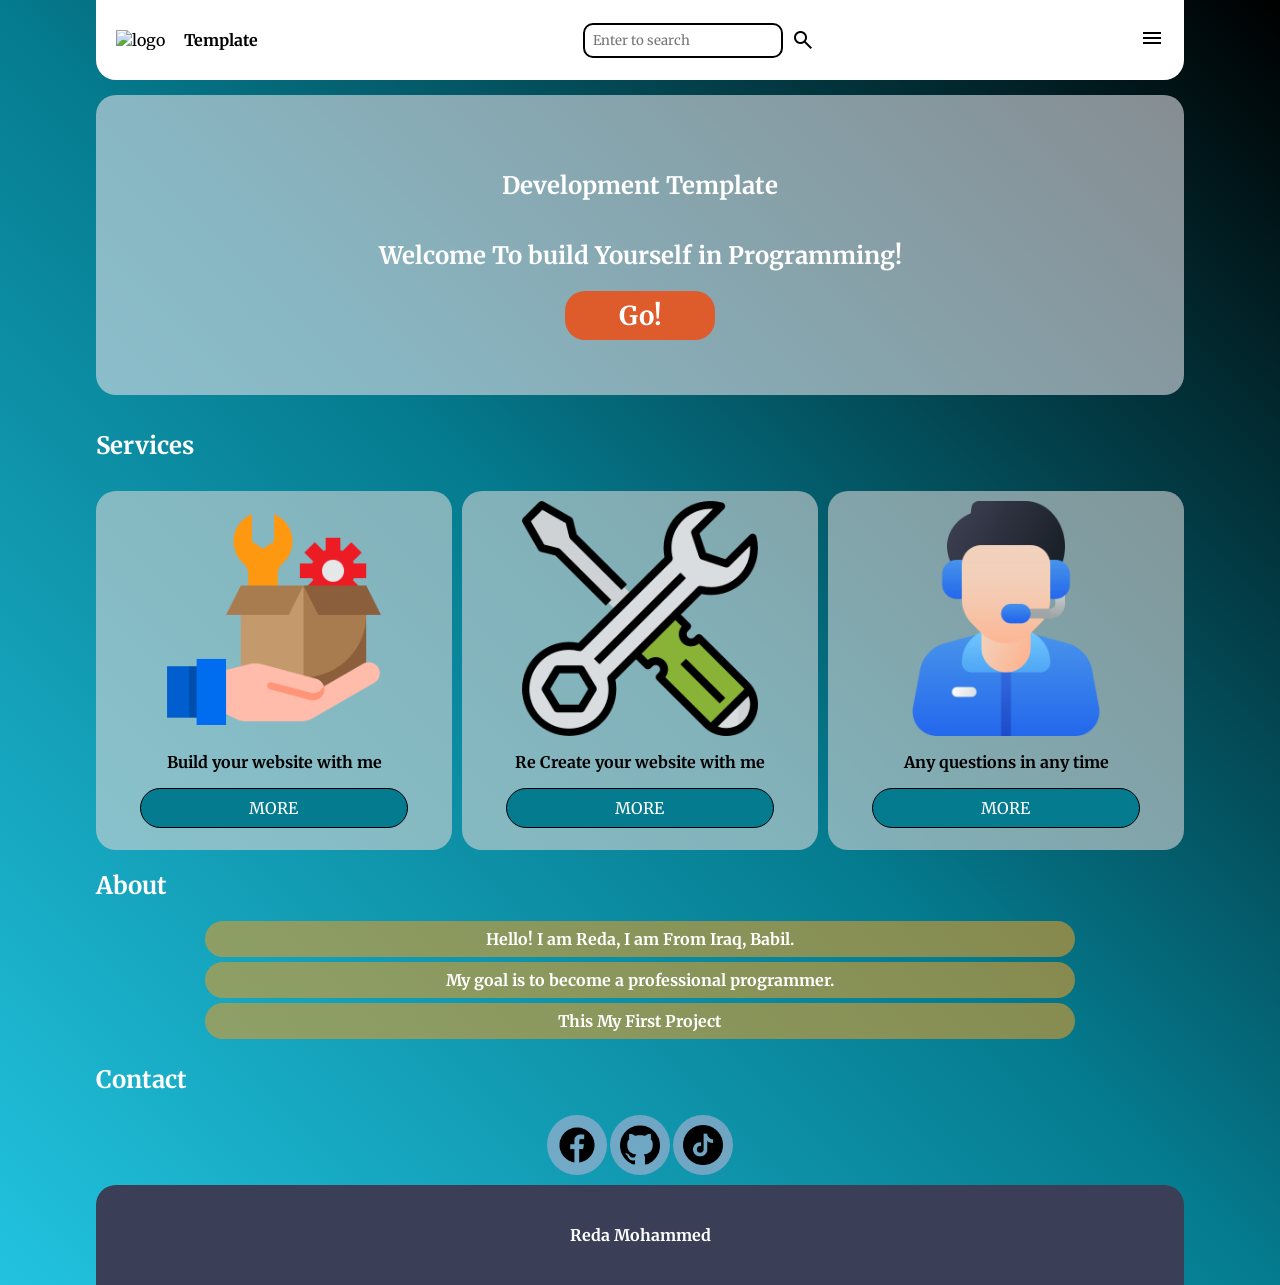
==== index.html @ 64c89d29 "Uptade" ====
<!DOCTYPE html>
<html lang="en">
<head>
  <meta charset="UTF-8">
  <meta name="viewport" content="width=device-width, initial-scale=1.0">
  <meta http-equiv="X-UA-Compatible" content="ie=edge">
  <title>Template</title>
  <link href="https://fonts.googleapis.com/css2?family=Material+Symbols+Outlined" rel="stylesheet">
  <link rel="stylesheet" href="styles/css/main.css">
</head>
<body>
  <header class="mw">
    <div class="header">
      <div class="left_header">
        <img src="https://cdn-icons-png.flaticon.com/512/5339/5339181.png" alt="logo" style="width: 60px;">
        <span>Template</span>
      </div>
      <div class="middle_header">
        <input type="search" placeholder="Enter to search">
        <span class="material-symbols-outlined" style="margin-left: 8px;">search</span>
      </div>
      <div>
        <div class="menu">
          <span class="material-symbols-outlined" title="menu">menu</span>
          <ul>
            <li><a href="#services"><span class="material-symbols-outlined" title="Services">home_repair_service</span> Services </a></li>
            <li><a href="#about"><span class="material-symbols-outlined" title="about">info</span> About </a></li>
            <li><a href="#contact"><span class="material-symbols-outlined" title="contact">alternate_email</span> Contact </a></li>
          </ul>
        </div>
      </div>
    </div>
  </header>
  <section class="hero-section mw">
    <h1>Development Template</h1>
    <h2 id="not">Welcome To build Yourself in Programming!</h2>
    <a href="#services">Go!</a>
  </section>
  <section class="mw s_top grid">
    <h2 id="services" class="s_top">Services</h2>
    <div class="box-grid">
      <img src="media/images/build.png" alt="picture">
      <p class="desc-pics">Build your website with me</p>
      <a href="more.html">more</a>
    </div>
    <div class="box-grid">
      <img src="media/images/recreate.png" alt="picture">
      <p class="desc-pics">Re Create your website with me</p>
      <a href="more.html">more</a>
    </div>
    <div class="box-grid">
      <img src="media/images/support.png" alt="picture">
      <p class="desc-pics">Any questions in any time</p>
      <a href="more.html">more</a>
    </div>
  </section>
  <section class="mw">
    <h2 id="about" class="s_top">About</h2>
    <p class="p-about">Hello! I am Reda, I am From Iraq, Babil.</p>
    <p class="p-about">My goal is to become a professional programmer. </p>
    <p class="p-about">This My First Project</p>
  </section>
  <section class="mw contact">
    <h2 class="ms" id="contact">Contact</h2>
    <div class="box-contact">
      <a href="https://www.facebook.com"><img src="media/images/facebook.png" alt="facebook"><span class="social">Click To Facebook</span></a>
      <a href="https://www.github.com"><img src="media/images/github.png" alt="facebook"><span class="social">Click To GitHub</span></a>
      <a href="https://www.tiktok.com"><img src="media/images/tiktok.png" alt="facebook"><span class="social">Click To TikTok</span></a>
    </div>
  </section>
  <footer class="mw">
    <p>Reda Mohammed</p>
  </footer>
</body>
</html>
---- styles/css/main.css ----
* {
  box-sizing: border-box;
}

html {
  scroll-behavior: smooth;
}

:root {
  --mainColor : #22C3DF;
  --secColor : #057B8F;
}

@font-face {
  font-family: webs;
  src: url(../fonts/webs.woff2);
}

body {
  font-family: webs;
  background: linear-gradient(45deg, #22C3DF 0%, #057B8F 50%, #000 100%);
  margin: 0;
  padding: 0;
}

::selection {
  background-color: var(--mainColor);
  color: black;
}

.mw {
  width: 85%;
  margin-left: auto;
  margin-right: auto;
}

.scroll-top {
  scroll-margin-top: 100px;
}

header {
  position: sticky;
  top: 0;
}

.header {
  display: flex;
  flex-direction: row;
  justify-content: space-between;
  align-items: center;
  background-color: #ffffff;
  border-bottom-right-radius: 20px;
  border-bottom-left-radius: 20px;
  height: 80px;
}

.left_header {
  display: flex;
  justify-content: center;
  align-items: center;
  margin-left: 20px;
}

.left_header span {
  font-weight: bold;
  margin-left: 8px;
}

.middle_header {
  display: flex;
  flex-direction: row;
  justify-content: space-between;
  align-items: center;
}

.middle_header input {
  padding-left: 8px;
  background-color: transparent;
  border: 2px solid black;
  border-radius: 10px;
  width: 200px;
  height: 35px;
}

.middle_header input::placeholder {
  font-family: webs;
  padding: 6px;
  padding-left: 0;
}

.menu {
  position: relative;
  cursor: pointer;
  margin-right: 20px;
}

.menu ul {
  position: absolute;
  list-style: none;
  margin: 0;
  padding: 0;
  top: 100%;
  right: 0;
  display: flex;
  flex-direction: column;
  background-color: #eee;
  justify-content: center;
  width: 200px;
  z-index: 100;
  max-height: 0;
  overflow: hidden;
}

.menu ul::before {
  content: "";
  position: absolute;
  right: 2px;
  top: -20px;
  border-color: transparent transparent #868790 transparent;
  border-style: solid;
  border-width: 10px;
}

.menu ul li {
  padding: 10px;
  display: flex;
  align-items: center;
  justify-content: flex-start;
}

.menu ul li span {
  margin-right: 10px;
}

.menu ul li:not(:last-child) {
  border-bottom: 1px solid black;
}

.menu ul li a {
  text-decoration: none;
  color: black;
  display: flex;
  justify-content: flex-start;
  width: 100%;
  height: 100%;
}

.menu:hover ul,
.menu:hover ul::before {
  max-height: 1000px;
  overflow: visible;
}

.menu ul li:hover {
  background-color: #C3C3C3;
  border: 2px solid black;
}

.material-symbols-outlined {
  cursor: pointer;
}

.hero-section {
  background-color: #DFDFE699;
  height: 300px;
  display: flex;
  justify-content: center;
  align-items: center;
  flex-direction: column;
  border-radius: 20px;
  margin-top: 15px;
  margin-bottom: 15px;
  color: white;
}

.hero-section a {
  text-decoration: none;
  text-align: center;
  background-color: #DE5B2C;
  color: #ffffff;
  font-weight: bold;
  font-size: 26px;
  padding: 8px;
  border-radius: 20px;
  width: 150px;
  transition: all 0.4s ease;
}

.hero-section a:hover {
  background-color: #ffffff;
  color: #DE5B2C;
  transform: rotate(-1.5deg);
}

.grid {
  display: grid;
  grid-template-columns: repeat(3, minmax(100px, auto));
  gap: 10px;
  justify-content: space-between;
}

#services {
  grid-column: auto / span 3;
}


.box-grid {
  display: flex;
  flex-direction: column;
  justify-content: center;
  align-items: center;
  background-color: #D6D6D699;
  border-radius: 20px;
  padding: 10px;
}

.box-grid > img {
  width: 70%;
  -align: middle;
}

.box-grid > a {
  display: flex;
  justify-content: center;
  align-items: center;
  text-decoration: none;
  margin-bottom: 12px;
  width: 80%;
  height: 40px;
  color: white;
  background-color: var(--secColor);
  border: 1px solid black;
  border-radius: 20px;
  text-transform: uppercase;
  transition: all 0.3s linear;
}

.desc-pics {
  font-weight: bold;
  color: black;
}

.box-grid > a:hover {
  background-color: white;
  color: var(--secColor);
  font-weight: bold;
  border: 2px solid var(--mainColor);
  transform: rotate(-1.5deg);
}


.p-about {
  background-color: #DE9C2C99;
  color: white;
  padding: 8px;
  width: 80%;
  margin: 0 auto;
  text-align: center;
  border-radius: 20px;
  margin-bottom: 5px;
  font-weight: bold;
}

.contact {
  display: flex;
  flex-direction: column;
  justify-content: center;
  align-items: center;
}

#contact {
  align-self: flex-start;
}

.box-contact {
  display: flex;
  flex-direction: row;
  margin-bottom: 10px;
}

.box-contact a {
  background-color: #B1B3D499;
  padding: 10px;
  text-decoration: none;
  border-radius: 30px;
  margin: 0 1.7px;
  transition: background-color 0.4s ease;
}

.box-contact a img {
  width: 40px;
  vertical-align: middle;
  transition: transform 0.4s ease;
}

.box-contact a span {
  color: black;
  font-weight: bold;
  max-width: 0;
  opacity: 0;
  overflow: hidden;
  display: inline-block;
  white-space: nowrap;
  transition: max-width 0.5s ease, opacity 0.3s ease, margin 0.5s ease;
}

.box-contact a:hover {
  background-color: #B1B3D4;
}

.box-contact a:hover span {
  max-width: 200px;
  opacity: 1;
  margin-left: 8px;
}

.box-contact a:hover img {
  transform: rotate(360deg);
}

footer {
  background-color: #3A3E56;
  height: 100px;
  font-weight: bold;
  color: white;
  display: flex;
  justify-content: center;
  align-items: center;
  border-top-right-radius: 20px;
  border-top-left-radius: 20px
}

h2 {
  color: #ffffff;
}
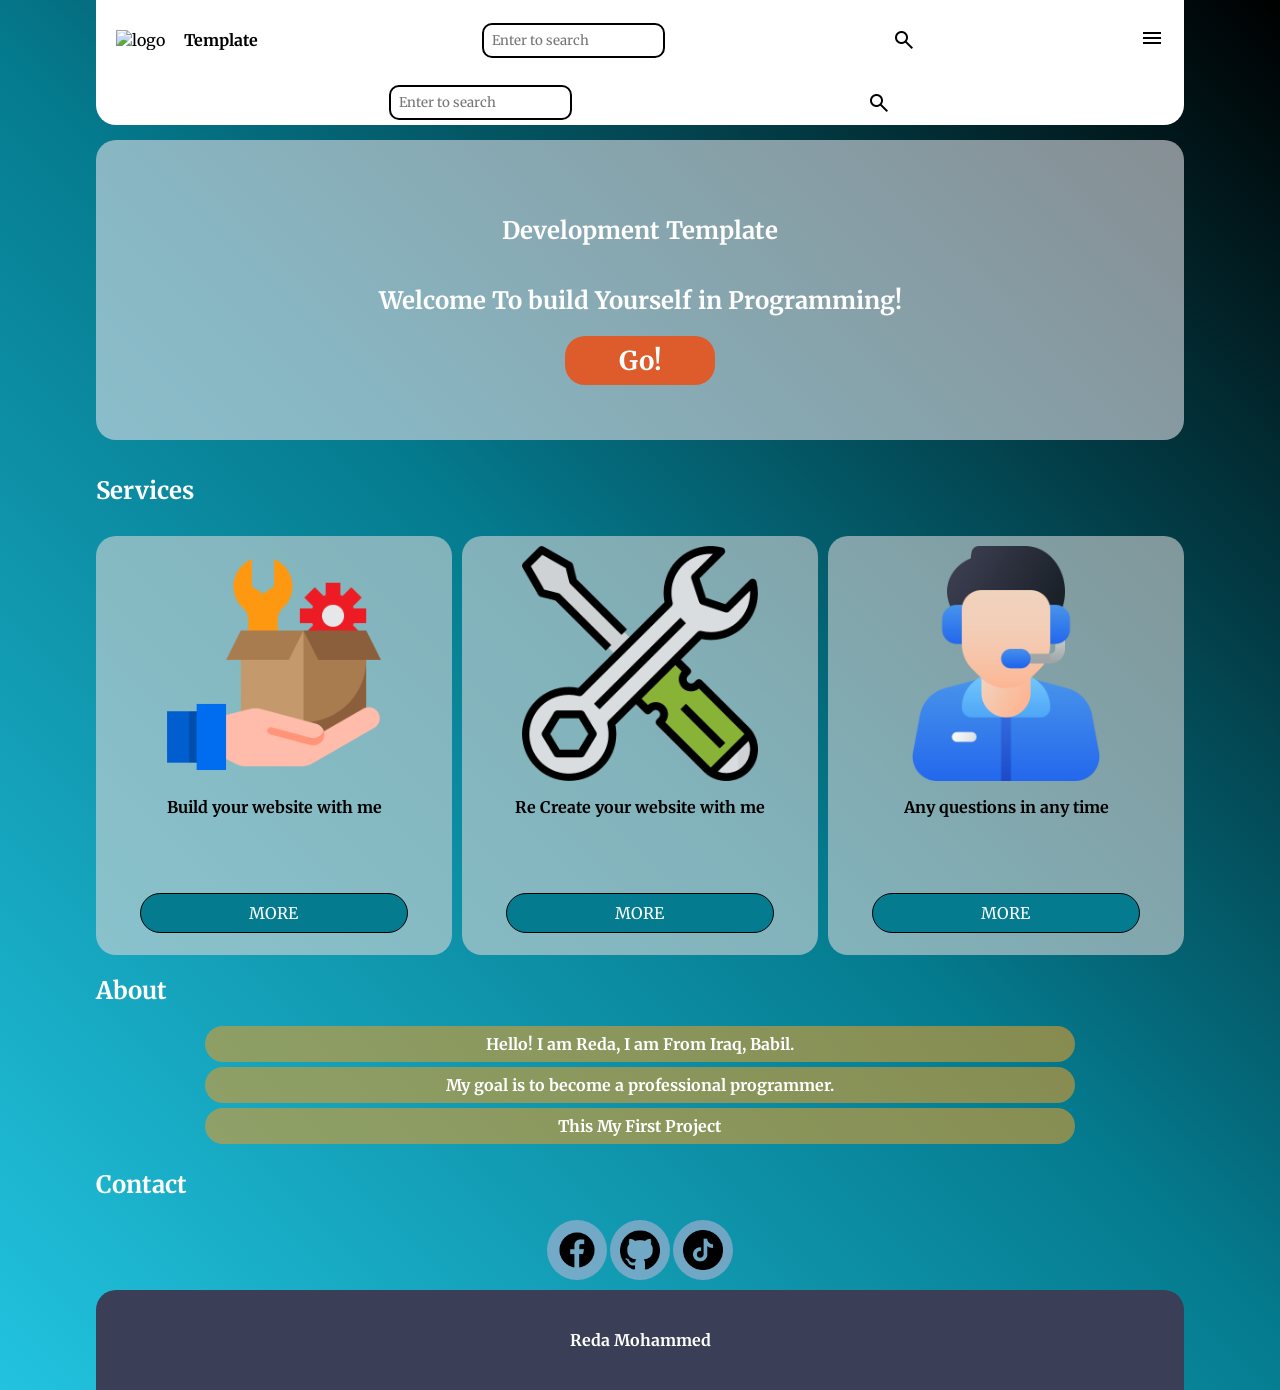
==== commit 0287b87a: "New Uptade" ====
--- a/index.html
+++ b/index.html
@@ -15,7 +15,7 @@
         <img src="https://cdn-icons-png.flaticon.com/512/5339/5339181.png" alt="logo" style="width: 60px;">
         <span>Template</span>
       </div>
-      <div class="middle_header">
+      <div class="nop">
         <input type="search" placeholder="Enter to search">
         <span class="material-symbols-outlined" style="margin-left: 8px;">search</span>
       </div>
@@ -30,14 +30,18 @@
         </div>
       </div>
     </div>
+    <div class="search_header">
+      <input type="search" placeholder="Enter to search">
+      <span class="material-symbols-outlined" style="margin-left: 8px;">search</span>
+    </div>
   </header>
   <section class="hero-section mw">
     <h1>Development Template</h1>
     <h2 id="not">Welcome To build Yourself in Programming!</h2>
     <a href="#services">Go!</a>
   </section>
-  <section class="mw s_top grid">
-    <h2 id="services" class="s_top">Services</h2>
+  <section class="mw grid">
+    <h2 id="services" class="scroll-top">Services</h2>
     <div class="box-grid">
       <img src="media/images/build.png" alt="picture">
       <p class="desc-pics">Build your website with me</p>
@@ -55,7 +59,7 @@
     </div>
   </section>
   <section class="mw">
-    <h2 id="about" class="s_top">About</h2>
+    <h2 id="about" class="scroll-top">About</h2>
     <p class="p-about">Hello! I am Reda, I am From Iraq, Babil.</p>
     <p class="p-about">My goal is to become a professional programmer. </p>
     <p class="p-about">This My First Project</p>
--- a/styles/css/main.css
+++ b/styles/css/main.css
@@ -41,6 +41,10 @@
 header {
   position: sticky;
   top: 0;
+  display: flex;
+  flex-direction: column;
+  justify-content: center;
+  align-items: center;
 }
 
 .header {
@@ -49,40 +53,72 @@
   justify-content: space-between;
   align-items: center;
   background-color: #ffffff;
+  height: 80px;
+  width: 100%;
+}
+
+.left_header {
+  display: flex;
+  justify-content: center;
+  align-items: center;
+  margin-left: 20px;
+}
+
+.left_header span {
+  font-weight: bold;
+  margin-left: 8px;
+}
+
+.search_header {
+  background-color: #ffffff;
+  padding: 5px;
   border-bottom-right-radius: 20px;
   border-bottom-left-radius: 20px;
-  height: 80px;
-}
-
-.left_header {
-  display: flex;
-  justify-content: center;
-  align-items: center;
-  margin-left: 20px;
-}
-
-.left_header span {
-  font-weight: bold;
-  margin-left: 8px;
-}
-
-.middle_header {
   display: flex;
   flex-direction: row;
-  justify-content: space-between;
-  align-items: center;
-}
-
-.middle_header input {
+  justify-content: space-evenly;
+  align-items: center;
+  width: 100%;
+}
+
+.search_header input {
   padding-left: 8px;
   background-color: transparent;
   border: 2px solid black;
   border-radius: 10px;
-  width: 200px;
+  max-width: 200px;
+  overflow: visible;
   height: 35px;
 }
 
-.middle_header input::placeholder {
+.search_header input::placeholder {
+  font-family: webs;
+  padding: 6px;
+  padding-left: 0;
+}
+
+.nop {
+  padding: 5px;
+  border-bottom-right-radius: 20px;
+  border-bottom-left-radius: 20px;
+  display: flex;
+  flex-direction: row;
+  justify-content: space-evenly;
+  align-items: center;
+  width: 100%;
+}
+
+.nop input {
+  padding-left: 8px;
+  background-color: transparent;
+  border: 2px solid black;
+  border-radius: 10px;
+  max-width: 200px;
+  overflow: visible;
+  height: 35px;
+}
+
+.nop input::placeholder {
   font-family: webs;
   padding: 6px;
   padding-left: 0;
@@ -107,8 +143,10 @@
   justify-content: center;
   width: 200px;
   z-index: 100;
-  max-height: 0;
-  overflow: hidden;
+  opacity: 0;
+  visibility: hidden;
+  transform: translateY(-10px);
+  transition: all 0.3 ease;
 }
 
 .menu ul::before {
@@ -147,8 +185,9 @@
 
 .menu:hover ul,
 .menu:hover ul::before {
-  max-height: 1000px;
-  overflow: visible;
+  opacity: 1;
+  visibility: visible;
+  transform: translateY(0);
 }
 
 .menu ul li:hover {
@@ -185,6 +224,9 @@
   width: 150px;
   transition: all 0.4s ease;
 }
+.hero-section h2 {
+  text-align: center;
+}
 
 .hero-section a:hover {
   background-color: #ffffff;
@@ -194,7 +236,7 @@
 
 .grid {
   display: grid;
-  grid-template-columns: repeat(3, minmax(100px, auto));
+  grid-template-columns: repeat(3, minmax(120px, 1fr));
   gap: 10px;
   justify-content: space-between;
 }
@@ -216,7 +258,7 @@
 
 .box-grid > img {
   width: 70%;
-  -align: middle;
+  vertical-align: middle;
 }
 
 .box-grid > a {
@@ -238,6 +280,8 @@
 .desc-pics {
   font-weight: bold;
   color: black;
+  height: 80px;
+  overflow: auto;
 }
 
 .box-grid > a:hover {
@@ -327,9 +371,35 @@
   justify-content: center;
   align-items: center;
   border-top-right-radius: 20px;
-  border-top-left-radius: 20px
+  border-top-left-radius: 20px;
+}
+
+h1 {
+  text-align: center;
 }
 
 h2 {
   color: #ffffff;
+}
+
+@media (max-width: 480px) {
+  .nop {
+    display: none;
+  }
+  .mw {
+    width: 95%;
+  }
+  .header {
+    height: 100px;
+  }
+}
+
+@media (min-width: 481px) and (max-width: 1200px) {
+  .header {
+  border-bottom-right-radius: 20px;
+  border-bottom-left-radius: 20px;
+  }
+  .search_header {
+    display: none;
+  }
 }
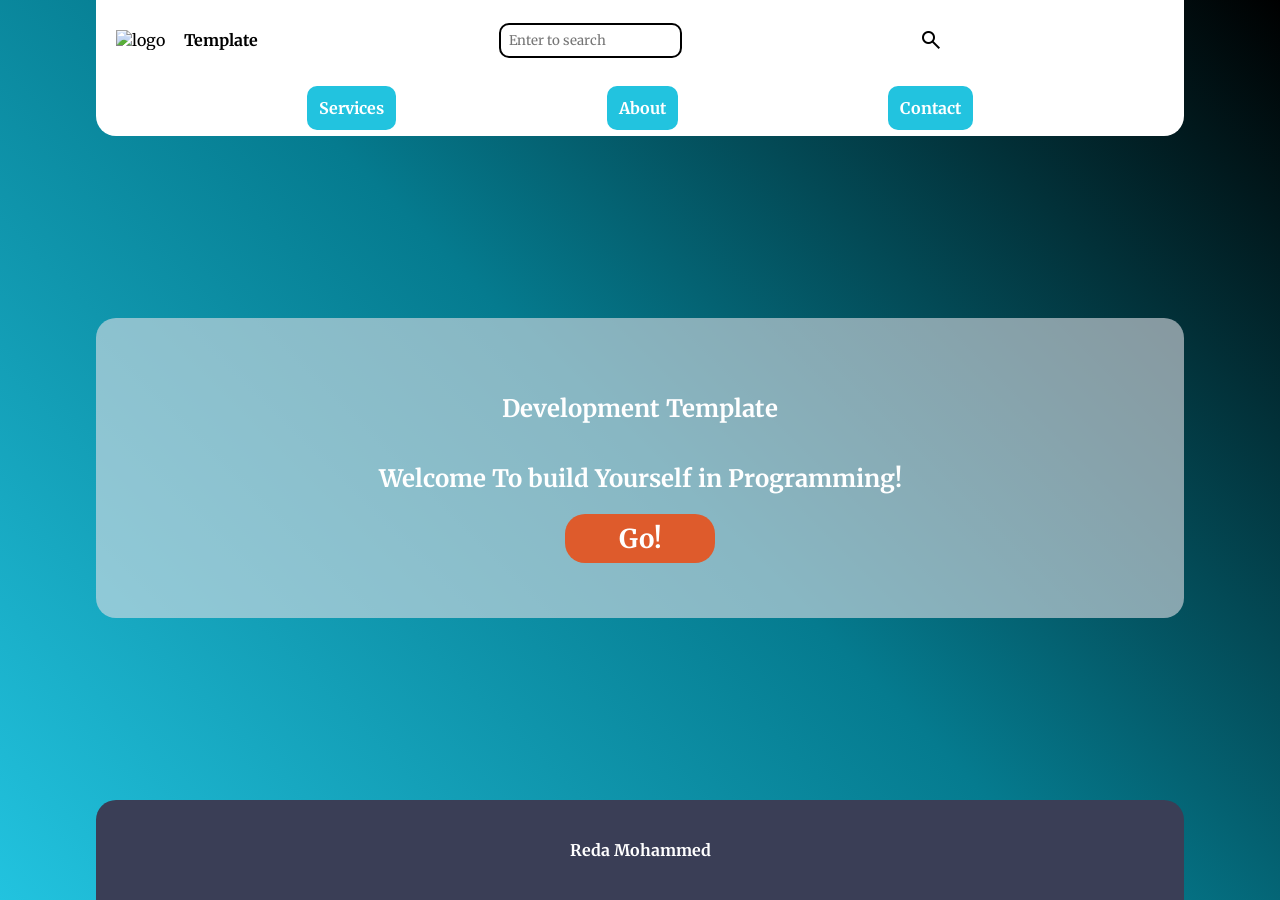
==== commit f4291618: "update" ====
--- a/index.html
+++ b/index.html
@@ -17,62 +17,59 @@
       </div>
       <div class="nop">
         <input type="search" placeholder="Enter to search">
-        <span class="material-symbols-outlined" style="margin-left: 8px;">search</span>
-      </div>
-      <div>
-        <div class="menu">
-          <span class="material-symbols-outlined" title="menu">menu</span>
-          <ul>
-            <li><a href="#services"><span class="material-symbols-outlined" title="Services">home_repair_service</span> Services </a></li>
-            <li><a href="#about"><span class="material-symbols-outlined" title="about">info</span> About </a></li>
-            <li><a href="#contact"><span class="material-symbols-outlined" title="contact">alternate_email</span> Contact </a></li>
-          </ul>
-        </div>
+        <span class="material-symbols-outlined">search</span>
       </div>
     </div>
-    <div class="search_header">
-      <input type="search" placeholder="Enter to search">
-      <span class="material-symbols-outlined" style="margin-left: 8px;">search</span>
-    </div>
+    <nav class="nav-bar">
+      <a href="#services">Services</a>
+      <a href="#about">About</a>
+      <a href="#contact">Contact</a>
+    </nav>
   </header>
-  <section class="hero-section mw">
+  <section class="hero-section mw pages def">
     <h1>Development Template</h1>
-    <h2 id="not">Welcome To build Yourself in Programming!</h2>
+    <h2>Welcome To build Yourself in Programming!</h2>
     <a href="#services">Go!</a>
   </section>
-  <section class="mw grid">
-    <h2 id="services" class="scroll-top">Services</h2>
-    <div class="box-grid">
-      <img src="media/images/build.png" alt="picture">
-      <p class="desc-pics">Build your website with me</p>
-      <a href="more.html">more</a>
-    </div>
-    <div class="box-grid">
-      <img src="media/images/recreate.png" alt="picture">
-      <p class="desc-pics">Re Create your website with me</p>
-      <a href="more.html">more</a>
-    </div>
-    <div class="box-grid">
-      <img src="media/images/support.png" alt="picture">
-      <p class="desc-pics">Any questions in any time</p>
-      <a href="more.html">more</a>
+  <section class="mw pages" id="services">
+    <div class="grid">
+      <h2 class="scroll-top he">Services</h2>
+      <div class="box-grid">
+        <img src="media/images/build.png" alt="picture">
+        <p class="desc-pics">Build your website with me</p>
+        <a href="more.html">more</a>
+      </div>
+      <div class="box-grid">
+        <img src="media/images/recreate.png" alt="picture">
+        <p class="desc-pics">Re Create your website with me</p>
+        <a href="more.html">more</a>
+      </div>
+      <div class="box-grid">
+        <img src="media/images/support.png" alt="picture">
+        <p class="desc-pics">Any questions in any time</p>
+        <a href="more.html">more</a>
+      </div>
     </div>
   </section>
-  <section class="mw">
-    <h2 id="about" class="scroll-top">About</h2>
-    <p class="p-about">Hello! I am Reda, I am From Iraq, Babil.</p>
-    <p class="p-about">My goal is to become a professional programmer. </p>
-    <p class="p-about">This My First Project</p>
-  </section>
-  <section class="mw contact">
-    <h2 class="ms" id="contact">Contact</h2>
-    <div class="box-contact">
-      <a href="https://www.facebook.com"><img src="media/images/facebook.png" alt="facebook"><span class="social">Click To Facebook</span></a>
-      <a href="https://www.github.com"><img src="media/images/github.png" alt="facebook"><span class="social">Click To GitHub</span></a>
-      <a href="https://www.tiktok.com"><img src="media/images/tiktok.png" alt="facebook"><span class="social">Click To TikTok</span></a>
+  <section class="mw pages" id="about">
+    <div>
+      <h2 class="scroll-top">About</h2>
+      <p class="p-about">Hello! I am Reda, I am From Iraq, Babil.</p>
+      <p class="p-about">My goal is to become a professional programmer. </p>
+      <p class="p-about">This My First Project</p>
     </div>
   </section>
-  <footer class="mw">
+  <section class="mw pages" id="contact">
+    <div class="contact">
+      <h2 class="ms">Contact</h2>
+      <div class="box-contact">
+        <a href="https://www.facebook.com"><img src="media/images/facebook.png" alt="facebook"><span class="social">Click To Facebook</span></a>
+        <a href="https://www.github.com"><img src="media/images/github.png" alt="facebook"><span class="social">Click To GitHub</span></a>
+        <a href="https://www.tiktok.com"><img src="media/images/tiktok.png" alt="facebook"><span class="social">Click To TikTok</span></a>
+      </div>
+    </div>
+  </section>
+  <footer class="mw foot">
     <p>Reda Mohammed</p>
   </footer>
 </body>
--- a/styles/css/main.css
+++ b/styles/css/main.css
@@ -21,6 +21,12 @@
   background: linear-gradient(45deg, #22C3DF 0%, #057B8F 50%, #000 100%);
   margin: 0;
   padding: 0;
+  min-height: 100vh;
+  display: flex;
+  position: relative;
+  flex-direction: column;
+  justify-content: space-between;
+  align-items: center;
 }
 
 ::selection {
@@ -35,7 +41,7 @@
 }
 
 .scroll-top {
-  scroll-margin-top: 100px;
+  scroll-margin-top: 150px;
 }
 
 header {
@@ -69,38 +75,8 @@
   margin-left: 8px;
 }
 
-.search_header {
-  background-color: #ffffff;
-  padding: 5px;
-  border-bottom-right-radius: 20px;
-  border-bottom-left-radius: 20px;
-  display: flex;
-  flex-direction: row;
-  justify-content: space-evenly;
-  align-items: center;
-  width: 100%;
-}
-
-.search_header input {
-  padding-left: 8px;
-  background-color: transparent;
-  border: 2px solid black;
-  border-radius: 10px;
-  max-width: 200px;
-  overflow: visible;
-  height: 35px;
-}
-
-.search_header input::placeholder {
-  font-family: webs;
-  padding: 6px;
-  padding-left: 0;
-}
-
 .nop {
   padding: 5px;
-  border-bottom-right-radius: 20px;
-  border-bottom-left-radius: 20px;
   display: flex;
   flex-direction: row;
   justify-content: space-evenly;
@@ -124,79 +100,37 @@
   padding-left: 0;
 }
 
-.menu {
-  position: relative;
-  cursor: pointer;
-  margin-right: 20px;
-}
-
-.menu ul {
-  position: absolute;
-  list-style: none;
-  margin: 0;
-  padding: 0;
-  top: 100%;
-  right: 0;
-  display: flex;
-  flex-direction: column;
-  background-color: #eee;
-  justify-content: center;
-  width: 200px;
-  z-index: 100;
-  opacity: 0;
-  visibility: hidden;
-  transform: translateY(-10px);
-  transition: all 0.3 ease;
-}
-
-.menu ul::before {
-  content: "";
-  position: absolute;
-  right: 2px;
-  top: -20px;
-  border-color: transparent transparent #868790 transparent;
-  border-style: solid;
-  border-width: 10px;
-}
-
-.menu ul li {
-  padding: 10px;
-  display: flex;
-  align-items: center;
-  justify-content: flex-start;
-}
-
-.menu ul li span {
-  margin-right: 10px;
-}
-
-.menu ul li:not(:last-child) {
-  border-bottom: 1px solid black;
-}
-
-.menu ul li a {
-  text-decoration: none;
-  color: black;
-  display: flex;
-  justify-content: flex-start;
-  width: 100%;
-  height: 100%;
-}
-
-.menu:hover ul,
-.menu:hover ul::before {
-  opacity: 1;
-  visibility: visible;
-  transform: translateY(0);
-}
-
-.menu ul li:hover {
-  background-color: #C3C3C3;
-  border: 2px solid black;
-}
-
 .material-symbols-outlined {
   cursor: pointer;
+}
+
+.nav-bar {
+  display: flex;
+  justify-content: space-evenly;
+  align-items: center;
+  background-color: #ffffff;
+  width: 100%;
+  height: 56px;
+  border-bottom-right-radius: 20px;
+  border-bottom-left-radius: 20px;
+  padding: 6px 0;
+}
+
+.nav-bar a {
+  text-decoration: none;
+  background-color: var(--mainColor);
+  color: white;
+  font-weight: bold;
+  border-radius: 10px;
+  padding: 10px;
+  border: 2px solid transparent;
+  transition: all 0.3s ease;
+}
+
+.nav-bar a:hover {
+  background-color: white;
+  color: var(--mainColor);
+  border-color: var(--mainColor);
 }
 
 .hero-section {
@@ -224,6 +158,7 @@
   width: 150px;
   transition: all 0.4s ease;
 }
+
 .hero-section h2 {
   text-align: center;
 }
@@ -241,10 +176,9 @@
   justify-content: space-between;
 }
 
-#services {
-  grid-column: auto / span 3;
-}
-
+.he {
+  grid-column: span 3;
+}
 
 .box-grid {
   display: flex;
@@ -372,6 +306,8 @@
   align-items: center;
   border-top-right-radius: 20px;
   border-top-left-radius: 20px;
+  position: sticky;
+  bottom: 0;
 }
 
 h1 {
@@ -382,24 +318,57 @@
   color: #ffffff;
 }
 
+.pages {
+  overflow: hidden;
+  pointer-events: none;
+  transform: scale(0.95);
+  transition: transform 0.3s ease, overflow 0.2s ease;
+  max-height: 0;
+}
+
+.def {
+  opacity: 1;
+  transform: scale(1);;
+  max-height: 10000px;
+  pointer-events: auto;
+  margin-top: auto;
+  margin-bottom: auto;
+}
+
+.pages:target {
+  transform: scale(1);
+  max-height: 10000px;
+  pointer-events: auto;
+  z-index: 10;
+  margin-top: auto;
+  margin-bottom: auto;
+}
+
+body:has(.pages:target) .def:not(:target) {
+  max-height: 0;
+  overflow: hidden;
+  transform: scale(0.95);
+}
+
 @media (max-width: 480px) {
-  .nop {
-    display: none;
-  }
   .mw {
     width: 95%;
   }
   .header {
     height: 100px;
   }
+  .nop span {
+    display: none;
+  }
+  .nop input {
+    max-width: 150px;
+    margin-right: 20px;
+  }
+  .scroll-top {
+  scroll-margin-top: 170px;
+  }
 }
 
 @media (min-width: 481px) and (max-width: 1200px) {
-  .header {
-  border-bottom-right-radius: 20px;
-  border-bottom-left-radius: 20px;
-  }
-  .search_header {
-    display: none;
-  }
+  
 }
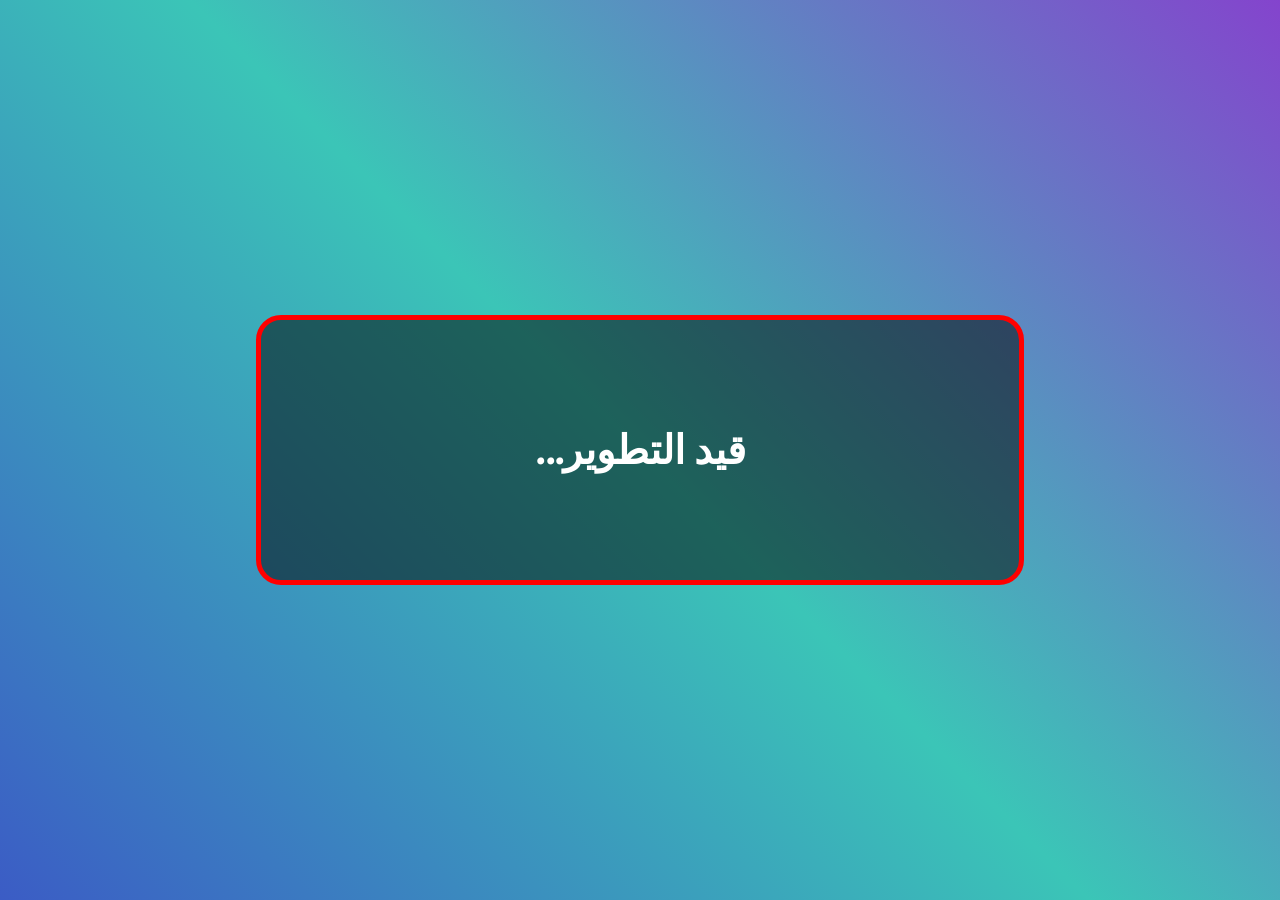
==== commit 58cb48cc: "Wait" ====
--- a/index.html
+++ b/index.html
@@ -4,73 +4,13 @@
   <meta charset="UTF-8">
   <meta name="viewport" content="width=device-width, initial-scale=1.0">
   <meta http-equiv="X-UA-Compatible" content="ie=edge">
-  <title>Template</title>
+  <title>Template New Version</title>
   <link href="https://fonts.googleapis.com/css2?family=Material+Symbols+Outlined" rel="stylesheet">
   <link rel="stylesheet" href="styles/css/main.css">
 </head>
 <body>
-  <header class="mw">
-    <div class="header">
-      <div class="left_header">
-        <img src="https://cdn-icons-png.flaticon.com/512/5339/5339181.png" alt="logo" style="width: 60px;">
-        <span>Template</span>
-      </div>
-      <div class="nop">
-        <input type="search" placeholder="Enter to search">
-        <span class="material-symbols-outlined">search</span>
-      </div>
-    </div>
-    <nav class="nav-bar">
-      <a href="#services">Services</a>
-      <a href="#about">About</a>
-      <a href="#contact">Contact</a>
-    </nav>
-  </header>
-  <section class="hero-section mw pages def">
-    <h1>Development Template</h1>
-    <h2>Welcome To build Yourself in Programming!</h2>
-    <a href="#services">Go!</a>
-  </section>
-  <section class="mw pages" id="services">
-    <div class="grid">
-      <h2 class="scroll-top he">Services</h2>
-      <div class="box-grid">
-        <img src="media/images/build.png" alt="picture">
-        <p class="desc-pics">Build your website with me</p>
-        <a href="more.html">more</a>
-      </div>
-      <div class="box-grid">
-        <img src="media/images/recreate.png" alt="picture">
-        <p class="desc-pics">Re Create your website with me</p>
-        <a href="more.html">more</a>
-      </div>
-      <div class="box-grid">
-        <img src="media/images/support.png" alt="picture">
-        <p class="desc-pics">Any questions in any time</p>
-        <a href="more.html">more</a>
-      </div>
-    </div>
-  </section>
-  <section class="mw pages" id="about">
-    <div>
-      <h2 class="scroll-top">About</h2>
-      <p class="p-about">Hello! I am Reda, I am From Iraq, Babil.</p>
-      <p class="p-about">My goal is to become a professional programmer. </p>
-      <p class="p-about">This My First Project</p>
-    </div>
-  </section>
-  <section class="mw pages" id="contact">
-    <div class="contact">
-      <h2 class="ms">Contact</h2>
-      <div class="box-contact">
-        <a href="https://www.facebook.com"><img src="media/images/facebook.png" alt="facebook"><span class="social">Click To Facebook</span></a>
-        <a href="https://www.github.com"><img src="media/images/github.png" alt="facebook"><span class="social">Click To GitHub</span></a>
-        <a href="https://www.tiktok.com"><img src="media/images/tiktok.png" alt="facebook"><span class="social">Click To TikTok</span></a>
-      </div>
-    </div>
-  </section>
-  <footer class="mw foot">
-    <p>Reda Mohammed</p>
-  </footer>
+  <div class="main">
+    <p>قيد التطوير...</p>
+  </div>
 </body>
 </html>
--- a/styles/css/main.css
+++ b/styles/css/main.css
@@ -7,368 +7,44 @@
 }
 
 :root {
-  --mainColor : #22C3DF;
-  --secColor : #057B8F;
+  --mainColor : #38CFE8;
+  --secondColor : #7E94DC;
 }
 
 @font-face {
-  font-family: webs;
-  src: url(../fonts/webs.woff2);
+  font-family: 'webs';
+  src: url('../fonts/webs.woff2') format('woff2');
+  font-weight: normal;
+  font-style: normal;
+  font-display: swap;
 }
 
 body {
-  font-family: webs;
-  background: linear-gradient(45deg, #22C3DF 0%, #057B8F 50%, #000 100%);
+  background: linear-gradient(45deg, #3B5CC5 0%, #3BC5B7 50%, #8444CD 100%);
+  min-height: 100vh;
+  font-family: 'webs', sans-serif;
   margin: 0;
   padding: 0;
   min-height: 100vh;
   display: flex;
-  position: relative;
-  flex-direction: column;
-  justify-content: space-between;
-  align-items: center;
-}
-
-::selection {
-  background-color: var(--mainColor);
-  color: black;
-}
-
-.mw {
-  width: 85%;
-  margin-left: auto;
-  margin-right: auto;
-}
-
-.scroll-top {
-  scroll-margin-top: 150px;
-}
-
-header {
-  position: sticky;
-  top: 0;
-  display: flex;
-  flex-direction: column;
   justify-content: center;
   align-items: center;
 }
 
-.header {
+.main {
+  width: 60vw;
+  height: 30vh;
+  background-color: rgba(0, 0, 0, 0.50);
+  border: 5px solid red;
+  border-radius: 25px;
+  direction: rtl;
   display: flex;
-  flex-direction: row;
-  justify-content: space-between;
-  align-items: center;
-  background-color: #ffffff;
-  height: 80px;
-  width: 100%;
-}
-
-.left_header {
-  display: flex;
-  justify-content: center;
-  align-items: center;
-  margin-left: 20px;
-}
-
-.left_header span {
-  font-weight: bold;
-  margin-left: 8px;
-}
-
-.nop {
-  padding: 5px;
-  display: flex;
-  flex-direction: row;
-  justify-content: space-evenly;
-  align-items: center;
-  width: 100%;
-}
-
-.nop input {
-  padding-left: 8px;
-  background-color: transparent;
-  border: 2px solid black;
-  border-radius: 10px;
-  max-width: 200px;
-  overflow: visible;
-  height: 35px;
-}
-
-.nop input::placeholder {
-  font-family: webs;
-  padding: 6px;
-  padding-left: 0;
-}
-
-.material-symbols-outlined {
-  cursor: pointer;
-}
-
-.nav-bar {
-  display: flex;
-  justify-content: space-evenly;
-  align-items: center;
-  background-color: #ffffff;
-  width: 100%;
-  height: 56px;
-  border-bottom-right-radius: 20px;
-  border-bottom-left-radius: 20px;
-  padding: 6px 0;
-}
-
-.nav-bar a {
-  text-decoration: none;
-  background-color: var(--mainColor);
-  color: white;
-  font-weight: bold;
-  border-radius: 10px;
-  padding: 10px;
-  border: 2px solid transparent;
-  transition: all 0.3s ease;
-}
-
-.nav-bar a:hover {
-  background-color: white;
-  color: var(--mainColor);
-  border-color: var(--mainColor);
-}
-
-.hero-section {
-  background-color: #DFDFE699;
-  height: 300px;
-  display: flex;
-  justify-content: center;
-  align-items: center;
-  flex-direction: column;
-  border-radius: 20px;
-  margin-top: 15px;
-  margin-bottom: 15px;
-  color: white;
-}
-
-.hero-section a {
-  text-decoration: none;
-  text-align: center;
-  background-color: #DE5B2C;
-  color: #ffffff;
-  font-weight: bold;
-  font-size: 26px;
-  padding: 8px;
-  border-radius: 20px;
-  width: 150px;
-  transition: all 0.4s ease;
-}
-
-.hero-section h2 {
-  text-align: center;
-}
-
-.hero-section a:hover {
-  background-color: #ffffff;
-  color: #DE5B2C;
-  transform: rotate(-1.5deg);
-}
-
-.grid {
-  display: grid;
-  grid-template-columns: repeat(3, minmax(120px, 1fr));
-  gap: 10px;
-  justify-content: space-between;
-}
-
-.he {
-  grid-column: span 3;
-}
-
-.box-grid {
-  display: flex;
-  flex-direction: column;
-  justify-content: center;
-  align-items: center;
-  background-color: #D6D6D699;
-  border-radius: 20px;
-  padding: 10px;
-}
-
-.box-grid > img {
-  width: 70%;
-  vertical-align: middle;
-}
-
-.box-grid > a {
-  display: flex;
-  justify-content: center;
-  align-items: center;
-  text-decoration: none;
-  margin-bottom: 12px;
-  width: 80%;
-  height: 40px;
-  color: white;
-  background-color: var(--secColor);
-  border: 1px solid black;
-  border-radius: 20px;
-  text-transform: uppercase;
-  transition: all 0.3s linear;
-}
-
-.desc-pics {
-  font-weight: bold;
-  color: black;
-  height: 80px;
-  overflow: auto;
-}
-
-.box-grid > a:hover {
-  background-color: white;
-  color: var(--secColor);
-  font-weight: bold;
-  border: 2px solid var(--mainColor);
-  transform: rotate(-1.5deg);
-}
-
-
-.p-about {
-  background-color: #DE9C2C99;
-  color: white;
-  padding: 8px;
-  width: 80%;
-  margin: 0 auto;
-  text-align: center;
-  border-radius: 20px;
-  margin-bottom: 5px;
-  font-weight: bold;
-}
-
-.contact {
-  display: flex;
-  flex-direction: column;
   justify-content: center;
   align-items: center;
 }
 
-#contact {
-  align-self: flex-start;
-}
-
-.box-contact {
-  display: flex;
-  flex-direction: row;
-  margin-bottom: 10px;
-}
-
-.box-contact a {
-  background-color: #B1B3D499;
-  padding: 10px;
-  text-decoration: none;
-  border-radius: 30px;
-  margin: 0 1.7px;
-  transition: background-color 0.4s ease;
-}
-
-.box-contact a img {
-  width: 40px;
-  vertical-align: middle;
-  transition: transform 0.4s ease;
-}
-
-.box-contact a span {
-  color: black;
+.main p {
+  font-size: 40px;
   font-weight: bold;
-  max-width: 0;
-  opacity: 0;
-  overflow: hidden;
-  display: inline-block;
-  white-space: nowrap;
-  transition: max-width 0.5s ease, opacity 0.3s ease, margin 0.5s ease;
-}
-
-.box-contact a:hover {
-  background-color: #B1B3D4;
-}
-
-.box-contact a:hover span {
-  max-width: 200px;
-  opacity: 1;
-  margin-left: 8px;
-}
-
-.box-contact a:hover img {
-  transform: rotate(360deg);
-}
-
-footer {
-  background-color: #3A3E56;
-  height: 100px;
-  font-weight: bold;
-  color: white;
-  display: flex;
-  justify-content: center;
-  align-items: center;
-  border-top-right-radius: 20px;
-  border-top-left-radius: 20px;
-  position: sticky;
-  bottom: 0;
-}
-
-h1 {
-  text-align: center;
-}
-
-h2 {
   color: #ffffff;
 }
-
-.pages {
-  overflow: hidden;
-  pointer-events: none;
-  transform: scale(0.95);
-  transition: transform 0.3s ease, overflow 0.2s ease;
-  max-height: 0;
-}
-
-.def {
-  opacity: 1;
-  transform: scale(1);;
-  max-height: 10000px;
-  pointer-events: auto;
-  margin-top: auto;
-  margin-bottom: auto;
-}
-
-.pages:target {
-  transform: scale(1);
-  max-height: 10000px;
-  pointer-events: auto;
-  z-index: 10;
-  margin-top: auto;
-  margin-bottom: auto;
-}
-
-body:has(.pages:target) .def:not(:target) {
-  max-height: 0;
-  overflow: hidden;
-  transform: scale(0.95);
-}
-
-@media (max-width: 480px) {
-  .mw {
-    width: 95%;
-  }
-  .header {
-    height: 100px;
-  }
-  .nop span {
-    display: none;
-  }
-  .nop input {
-    max-width: 150px;
-    margin-right: 20px;
-  }
-  .scroll-top {
-  scroll-margin-top: 170px;
-  }
-}
-
-@media (min-width: 481px) and (max-width: 1200px) {
-  
-}
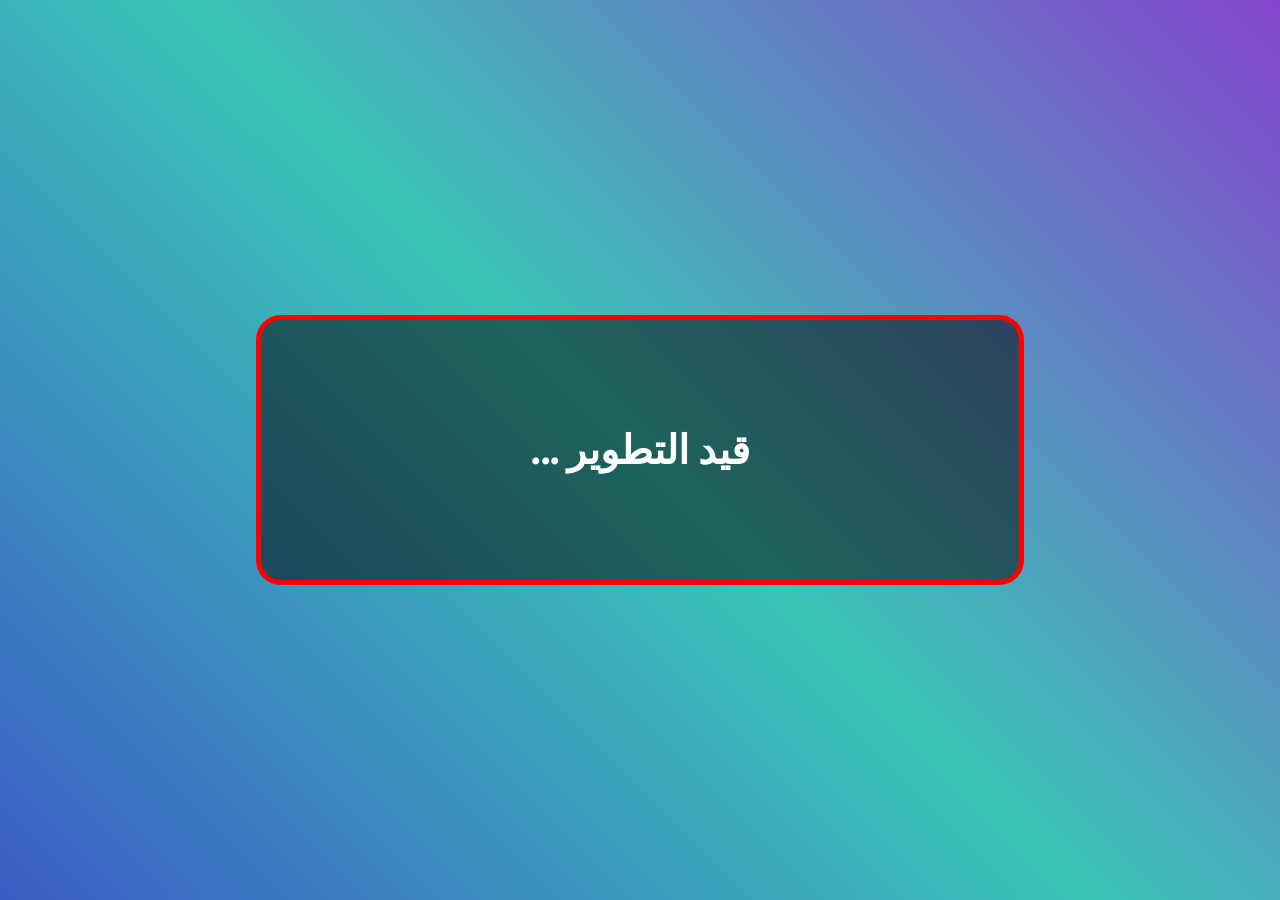
==== commit 6f07a393: "New" ====
--- a/index.html
+++ b/index.html
@@ -10,7 +10,7 @@
 </head>
 <body>
   <div class="main">
-    <p>قيد التطوير...</p>
+    <p>قيد التطوير ...</p>
   </div>
 </body>
 </html>
